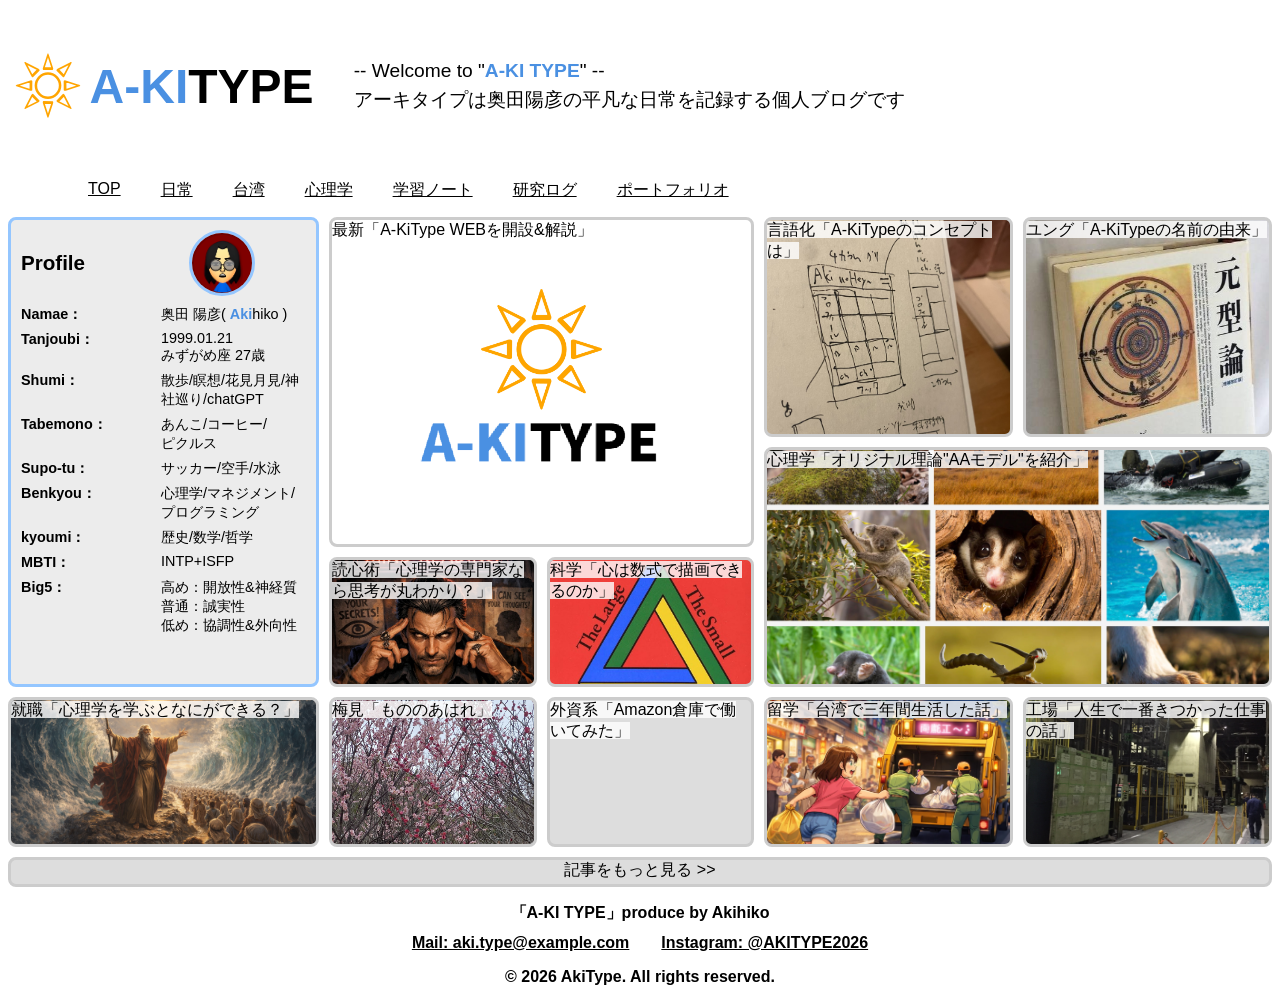
==== index.html @ 33f0a990 "Add files via upload" ====
<!doctype html>
<html lang="ja">
<head>
    <meta charset="UTF-8">
    <meta name="viewport" content="width=device-width, initial-scale=1.0">
    <title>AkiTypeTop</title>
    <link rel="icon" href="assets/img/favicon.svg" type="image/svg+xml">
    <link rel="stylesheet" href="css/style.css">
</head>

<body>
    <header class="site-header">
        <div class="header-container">
            <h1 class="site-title">
                <svg class="AkiTypeLogo" viewBox="0 0 210 297" class="logo-svg" xmlns="http://www.w3.org/2000/svg">

  <circle
    cx="105"
    cy="148.5"
    r="31.727201"
    fill="none"
    stroke="currentColor"
    stroke-width="6.61458" />

  <g
    fill="none"
    stroke="currentColor"
    stroke-width="13.5021"
    stroke-linejoin="round"
    stroke-linecap="round"
    stroke-dasharray="324.05, 13.5021">

    <path id="path10" transform="matrix(-.23377 .18299 -.35858 -.38668 90.042 112.1)" d="m57.413 85.015-44.49-65.585 79.043-5.737z"/>
    <path id="path12" transform="matrix(.23377 .18299 .35858 -.38668 120.05 112.1)" d="m57.413 85.015-44.49-65.585 79.043-5.737z"/>
    <path id="path13" transform="matrix(.23377 -.18299 .35858 .38668 120.05 184.74)" d="m57.413 85.015-44.49-65.585 79.043-5.737z"/>
    <path id="path14" transform="matrix(-.23377 -.18299 -.35858 .38668 90.042 184.74)" d="m57.413 85.015-44.49-65.585 79.043-5.737-17.277 35.661z"/>
    <path id="path15" transform="matrix(-.29469 -.035906 .019871 -.52698 120.13 114.7)" d="m57.413 85.015-44.49-65.585 79.043-5.737z"/>
    <path id="path16" transform="matrix(-.29469 .035906 .019871 .52698 120.13 182.3)" d="m57.413 85.015-44.49-65.585 79.043-5.737-17.277 35.661z"/>
    <path id="path17" transform="matrix(-.035906 -.29469 -.52698 .019871 70.834 163.68)" d="m57.413 85.015-44.49-65.585 79.043-5.737z"/>
    <path id="path18" transform="matrix(.035906 -.29469 .52698 .019871 139.17 163.68)" d="m57.413 85.015-44.49-65.585 79.043-5.737z"/>

  </g></svg>
                <p class="title-logo"><span class="logo-tecture">A-KI</span>TYPE</p>
            </h1>
            <div class="header-intro">
                <p>-- Welcome to "<span class="header-intro-aki">A-KI TYPE</span>" --</p>
                <p>アーキタイプは奥田陽彦の平凡な日常を記録する個人ブログです</p>
            </div>
        </div>

            <nav class="nav">
                <ul>
                    <ul><a href="#">TOP</a></ul>
                    <ul><a href="#">日常</a></ul>
                    <ul><a href="#">台湾</a></ul>
                    <ul><a href="#">心理学</a></ul>
                    <ul><a href="#">学習ノート</a></ul>
                    <ul><a href="#">研究ログ</a></ul>
                    <ul><a href="#">ポートフォリオ</a></ul>
                </ul>
            </nav>
    </header>

    <main>
        <div class="container">
            <div class="box-profile" id="AkiProfile">
                <dl class="profile-list">
                    <div class="display-row profile-title">
                        <dt><h3>Profile</h3></dt>
                        <dd><img src="assets\img\profile.png" alt="akihiko" class="profile-image"></dd>
                    </div>
                    <div class="display-row">
                        <dt>Namae：</dt>
                        <dd>奥田 陽彦( <span>Aki</span>hiko )</dd></div>
                    <div class="display-row">
                        <dt>Tanjoubi：</dt>
                        <dd>1999.01.21<br>みずがめ座 27歳</dd>
                    </div>
                    <div class="display-row">
                        <dt>Shumi：</dt>
                        <dd>散歩/瞑想/花見月見/神社巡り/chatGPT</dd>
                    </div>
                    <div class="display-row">
                        <dt>Tabemono：</dt>
                        <dd>あんこ/コーヒー/<br>ピクルス</dd>
                    </div>
                    <div class="display-row">
                        <dt>Supo-tu：</dt>
                        <dd>サッカー/空手/水泳</dd>
                    </div>
                    <div class="display-row">
                        <dt>Benkyou：</dt>
                        <dd>心理学/マネジメント/プログラミング</dd>
                    </div>
                    <div class="display-row">
                        <dt>kyoumi：</dt>
                        <dd>歴史/数学/哲学</dd>
                    </div>
                    <div class="display-row">
                        <dt>MBTI：</dt>
                        <dd>INTP+ISFP</dd>
                    </div>
                    <div class="display-row">
                        <dt>Big5：</dt>
                        <dd>高め：開放性&神経質<br>
                            普通：誠実性<br>
                            低め：協調性&外向性</dd>
                    </div>
                </dl>
            </div>
            <div class="item box-big1" id="high-left">
                <span class="item-text">最新「A-KiType WEBを開設&解説」</span>
            </div>
            <div class="item" id="high-center">
                <span class="item-text">言語化「A-KiTypeのコンセプトは」</span>
            </div>
            <div class="item box-big4" id="high-right">
                <span class="item-text">ユング「A-KiTypeの名前の由来」</span>
            </div>

            <div class="item" id="middle-left">
                <span class="item-text">読心術「心理学の専門家なら思考が丸わかり？」</span>
            </div>
            <div class="item" id="middle-center">
                <span class="item-text">科学「心は数式で描画できるのか」</span>
            </div>
            <div class="item box-big3" id="middle-right">
                <span class="item-text">心理学「オリジナル理論"AAモデル"を紹介」</span>
            </div>

            <div class="item" id="low-left">
                <span class="item-text">就職「心理学を学ぶとなにができる？」</span>
            </div>
            <div class="item box-big2" id="low-leftcenter">
                <span class="item-text">梅見「もののあはれ」</span>
            </div>
            <div class="item" id="low-center">
                <span class="item-text">外資系「Amazon倉庫で働いてみた」</span>
            </div>
            <div class="item" id="low-rightcenter">
                <span class="item-text">留学「台湾で三年間生活した話」</span>
            </div>
            <div class="item" id="low-right">
                <span class="item-text">工場「人生で一番きつかった仕事の話」</span>
            </div>
            <div class="item box-big5" id="bottom">
                <span class="item-text">記事をもっと見る >></span>
            </div>

        </div>

    </main>
    
    <footer class="site-footer">
        <p class="footer-credit">「A-KI TYPE」produce by Akihiko</p>
        <div class="footer-contact">
            <a href="mailto:aki.type@example.com">Mail: aki.type@example.com</a>
            <a href="https://www.instagram.com/akitype2026?igsh=Z2lkZTBjc3MzNHZu&utm_source=qr">Instagram: @AKITYPE2026</a>
        </div>
        <p>© 2026 AkiType. All rights reserved.</p>
    </footer>
</body>
</html>
---- css/style.css ----
body {
  font-family: "Trebuchet MS", "Helvetica", "Arial", sans-serif;
}
/* ヘッダーロゴ */
.site-title{
  display: flex;
  align-items: center;
  gap: 0.1rem;
}

.site-title .AkiTypeLogo{
  width: 80px;
  height: auto;
  vertical-align: middle;
  color: orange;
}
.AkiTypeLogo:hover{
  transition: transform 1.0s ease;
  transform: rotate(180deg);
}

.title-logo{
  margin: 0;
  font-family: "Trebuchet MS", "Helvetica", "Arial", sans-serif;
  font-size: 3.0rem;
  font-weight: 800;
  text-transform: uppercase;
  
}
.logo-tecture{
  color: #4a90e2;
}

.title-logo:hover{
  -webkit-background-clip: text;
  background-clip: text;
  -webkit-text-fill-color: transparent;
  background-image: -webkit-linear-gradient(left, #f69, #fc0, #3c3, #09f, #96f);
  background-image: -moz-linear-gradient(left, #f69, #fc0, #3c3, #09f, #96f);
  background-image: -o-linear-gradient(left, #f69, #fc0, #3c3, #09f, #96f);
  background-image: -ms-linear-gradient(left, #f69, #fc0, #3c3, #09f, #96f);
}


.header-container{
  display: flex;
  gap: 40px;
  align-items: center;
}
.header-intro{
  font-size: 1.2rem;
  gap: 5px;
  font-weight: normal;
  text-decoration: none;
  display: flex;
  flex-direction: column;
  text-align: left;
}
.header-intro p{
  margin:0;
}
.header-intro-aki{
  font-weight: bold;
  color: #4a90e2;
}

/*ナビゲーション*/  
.nav ul{
  display: flex;
  font-weight: 500;
}
a{
  color: inherit;
}
a:hover{
  color: #4a90e2;
  transition: transform 1.0s ease;
  transform: rotateY(360deg);
}

.item{
  background: #ddd;
  padding: 0px;
  border-radius: 8px;
  border: 3px solid #ccc;
  transition: all 0.3s ease;
  overflow: hidden;
}
.item-text{
  background-color: rgba(255, 255, 255, 0.8);
  padding: 0px;
  font-weight: 500;
}
.item:hover{
  background: rgba(255, 255, 255, 0.8);
  filter: blur(1px);
  transform: scale(1.025);
}
#AkiProfile{
  background: #ececec;
  padding: 10px;
  border-radius: 8px;
  border: 3px solid #94c6ff;
  transition: all 0.3s ease;
} 
#AkiProfile:hover{
  background: #94c6ff;
  border-radius: 8px;
  border: 3px solid #94c6ff;
  filter: blur(0px);
  transform: scale(1.0);
}

/*グリッドレイアウト*/
.container {
  display: grid;
  gap: 10px;
  grid-template-columns: 1.5fr 1.0fr 1.0fr 1.2fr 1.2fr;
  grid-template-rows: 220px 100px 130px 150px 30px;
}
.box-profile {
  grid-row: 1 / span 3;
  /*border: 3px solid orange;
  background-color: rgb(254, 254, 122);*/
}
.box-big1 {
  grid-column: 2 / span 2;
  grid-row: 1 / span 2;
}
.box-big3 {
  grid-column: 4 / span 2;
  grid-row: 2 / span 2;
}
.box-big4 {
  grid-column: 5 / span 1;
  grid-row: 1 / span 1;
}
.box-big5 {
  grid-column: 1 / span 5;
  grid-row: 5 / span 1;
  text-align: center;
}
.box-big5 .item-text{
  background-color: transparent;
}
#high-right{
  background-image: url("../assets/img/A-KiTypeの名前の由来img.jpeg");
  background-size: cover;
  background-position: center;
}
#high-center{
  background-image: url("../assets/img/A-KiTypeのコンセプトはimg.jpeg");
  background-size: cover;
  background-position: center;
}
#high-left{
  background-image: url("../assets/img/AkiTypeを開設&解説img.webp");
  background-size: cover;
  background-position: center;
}
#middle-left{
  background-image: url("../assets/img/心理学の専門家なら人の思考は丸わかりimg.jpeg");
  background-size: cover;
  background-position: center;
}
#middle-center{
  background-image: url("../assets/img/心は数式で描画できるのかimg.jpeg");
  background-size: cover;
  background-position: center;
}
#middle-right{
  background-image: url("../assets/img/オリジナル理論“AAモデル”を紹介img.jpeg");
  background-size: cover;
  background-position: center;
}
#low-left{
  background-image: url("../assets/img/心理学を学ぶと何ができる？img.jpeg");
  background-size: cover;
  background-position: center;
}
#low-leftcenter{
  background-image: url("../assets/img/もののあはれimg.jpeg");
  background-size: cover;
  background-position: center;
}
#low-center{
  background-image: url("../assets/img/Amazon倉庫で働いてみたimg.jpeg");
  background-size: cover;
  background-position: center;
}
#low-rightcenter{
  background-image: url("../assets/img/taiwan-trashcar.jpeg");
  background-size: cover;
  background-position: center;
}
#low-right{
  background-image: url("../assets/img/人生で一番きつかった仕事img.jpeg");
  background-size: cover;
  background-position: center;
}


/*プロフィール*/
.profile-title{
  display: grid;
  grid-template-columns: 100px 1fr;
  gap: 10px;
  margin-bottom: 0%;
  padding-bottom: 0%;
}
.profile-title dt{
  font-size: 1.1rem;
}
.profile-title dd{
  padding-left: 10%;
}
.profile-image{
  width: 60px;
  height: 60px;
  border-radius: 50%;
  object-fit: cover;
  object-position: center;
  border: 3px solid #94c6ff;
}
.profile-list{
  margin: 0;
  font-size: 0.9rem;
}
.display-row{
  display: grid;
  grid-template-columns: 100px 1fr;
  margin-bottom: 6px;
}
.display-row dt{
  font-weight: bold;
}
.display-row dd span{
  color:#4a90e2;
  font-weight: bold;
}

/*フッター*/
.site-footer {
  gap: 2rem;
  font-weight: bold;
  text-align: center;
}
.footer-credit{
  margin-bottom: 10px;
}
.footer-contact{
  display: flex;
  justify-content: center;
  gap: 2rem;
}
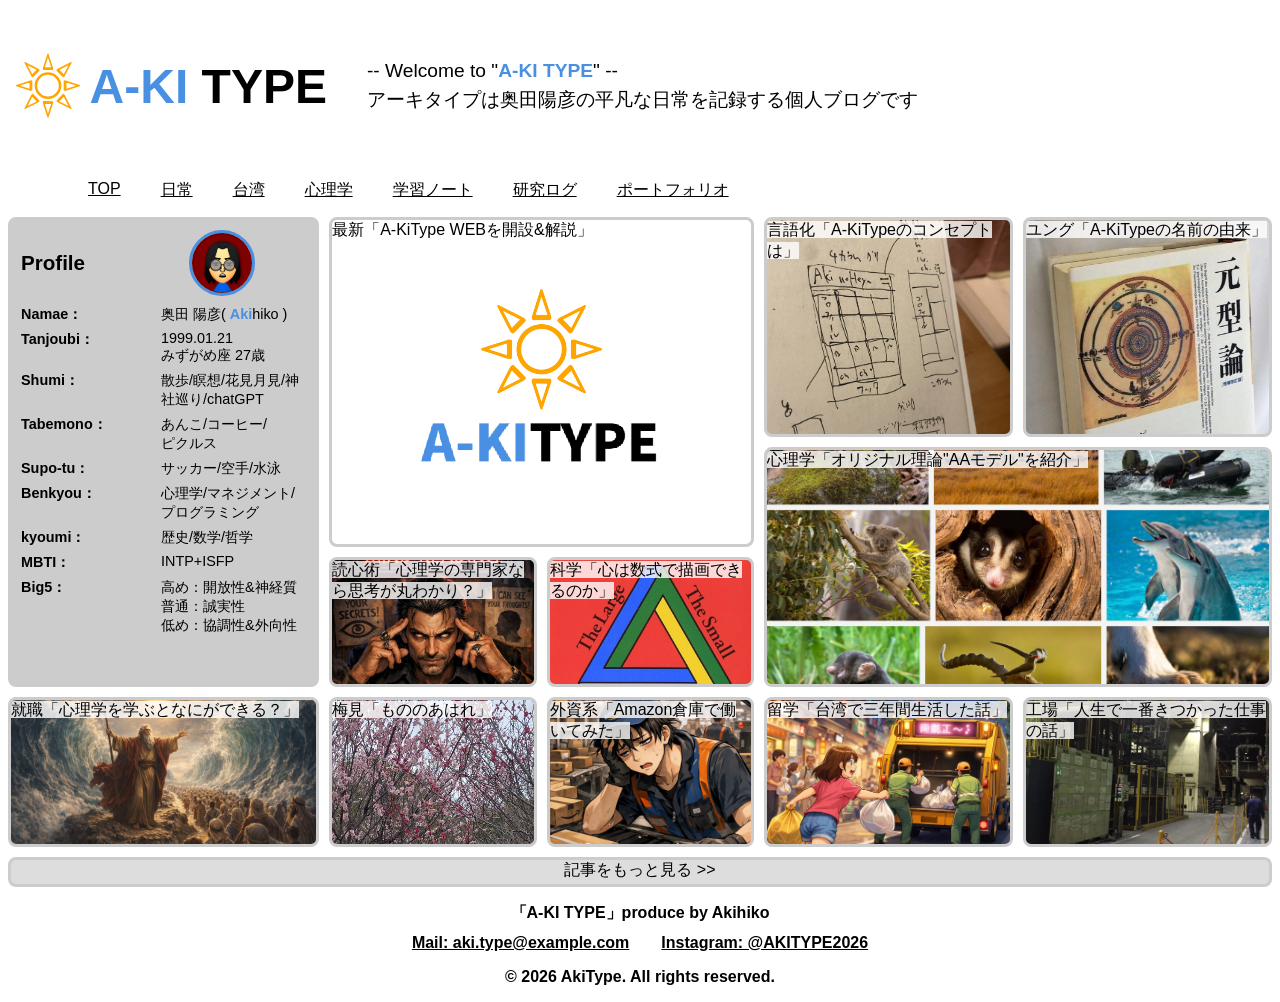
==== commit 34c0531a: "サイトロゴの構造を変更し、レスポンシブデザインを改善" ====
--- a/index.html
+++ b/index.html
@@ -11,6 +11,7 @@
 <body>
     <header class="site-header">
         <div class="header-container">
+            <div class="site-logo">
             <h1 class="site-title">
                 <svg class="AkiTypeLogo" viewBox="0 0 210 297" class="logo-svg" xmlns="http://www.w3.org/2000/svg">
 
@@ -40,8 +41,12 @@
     <path id="path18" transform="matrix(.035906 -.29469 .52698 .019871 139.17 163.68)" d="m57.413 85.015-44.49-65.585 79.043-5.737z"/>
 
   </g></svg>
-                <p class="title-logo"><span class="logo-tecture">A-KI</span>TYPE</p>
+                <p class="title-logo">
+                    <span class="logo-AKI">A-KI</span>
+                    <span class="logo-TYPE">TYPE</span>
+                </p>
             </h1>
+            </div>
             <div class="header-intro">
                 <p>-- Welcome to "<span class="header-intro-aki">A-KI TYPE</span>" --</p>
                 <p>アーキタイプは奥田陽彦の平凡な日常を記録する個人ブログです</p>
--- a/css/style.css
+++ b/css/style.css
@@ -1,255 +1,312 @@
-body {
-  font-family: "Trebuchet MS", "Helvetica", "Arial", sans-serif;
-}
-/* ヘッダーロゴ */
-.site-title{
-  display: flex;
-  align-items: center;
-  gap: 0.1rem;
-}
-
-.site-title .AkiTypeLogo{
-  width: 80px;
-  height: auto;
-  vertical-align: middle;
-  color: orange;
-}
-.AkiTypeLogo:hover{
-  transition: transform 1.0s ease;
-  transform: rotate(180deg);
-}
-
-.title-logo{
-  margin: 0;
-  font-family: "Trebuchet MS", "Helvetica", "Arial", sans-serif;
-  font-size: 3.0rem;
-  font-weight: 800;
-  text-transform: uppercase;
-  
-}
-.logo-tecture{
-  color: #4a90e2;
-}
-
-.title-logo:hover{
-  -webkit-background-clip: text;
-  background-clip: text;
-  -webkit-text-fill-color: transparent;
-  background-image: -webkit-linear-gradient(left, #f69, #fc0, #3c3, #09f, #96f);
-  background-image: -moz-linear-gradient(left, #f69, #fc0, #3c3, #09f, #96f);
-  background-image: -o-linear-gradient(left, #f69, #fc0, #3c3, #09f, #96f);
-  background-image: -ms-linear-gradient(left, #f69, #fc0, #3c3, #09f, #96f);
-}
-
-
-.header-container{
-  display: flex;
-  gap: 40px;
-  align-items: center;
-}
-.header-intro{
-  font-size: 1.2rem;
-  gap: 5px;
-  font-weight: normal;
-  text-decoration: none;
-  display: flex;
-  flex-direction: column;
-  text-align: left;
-}
-.header-intro p{
-  margin:0;
-}
-.header-intro-aki{
-  font-weight: bold;
-  color: #4a90e2;
-}
-
-/*ナビゲーション*/  
-.nav ul{
-  display: flex;
-  font-weight: 500;
-}
-a{
-  color: inherit;
-}
-a:hover{
-  color: #4a90e2;
-  transition: transform 1.0s ease;
-  transform: rotateY(360deg);
-}
-
-.item{
-  background: #ddd;
-  padding: 0px;
-  border-radius: 8px;
-  border: 3px solid #ccc;
-  transition: all 0.3s ease;
-  overflow: hidden;
-}
-.item-text{
-  background-color: rgba(255, 255, 255, 0.8);
-  padding: 0px;
-  font-weight: 500;
-}
-.item:hover{
-  background: rgba(255, 255, 255, 0.8);
-  filter: blur(1px);
-  transform: scale(1.025);
-}
-#AkiProfile{
-  background: #ececec;
-  padding: 10px;
-  border-radius: 8px;
-  border: 3px solid #94c6ff;
-  transition: all 0.3s ease;
-} 
-#AkiProfile:hover{
-  background: #94c6ff;
-  border-radius: 8px;
-  border: 3px solid #94c6ff;
-  filter: blur(0px);
-  transform: scale(1.0);
-}
-
-/*グリッドレイアウト*/
-.container {
-  display: grid;
-  gap: 10px;
-  grid-template-columns: 1.5fr 1.0fr 1.0fr 1.2fr 1.2fr;
-  grid-template-rows: 220px 100px 130px 150px 30px;
-}
-.box-profile {
-  grid-row: 1 / span 3;
-  /*border: 3px solid orange;
-  background-color: rgb(254, 254, 122);*/
-}
-.box-big1 {
-  grid-column: 2 / span 2;
-  grid-row: 1 / span 2;
-}
-.box-big3 {
-  grid-column: 4 / span 2;
-  grid-row: 2 / span 2;
-}
-.box-big4 {
-  grid-column: 5 / span 1;
-  grid-row: 1 / span 1;
-}
-.box-big5 {
-  grid-column: 1 / span 5;
-  grid-row: 5 / span 1;
-  text-align: center;
-}
-.box-big5 .item-text{
-  background-color: transparent;
-}
-#high-right{
-  background-image: url("../assets/img/A-KiTypeの名前の由来img.jpeg");
-  background-size: cover;
-  background-position: center;
-}
-#high-center{
-  background-image: url("../assets/img/A-KiTypeのコンセプトはimg.jpeg");
-  background-size: cover;
-  background-position: center;
-}
-#high-left{
-  background-image: url("../assets/img/AkiTypeを開設&解説img.webp");
-  background-size: cover;
-  background-position: center;
-}
-#middle-left{
-  background-image: url("../assets/img/心理学の専門家なら人の思考は丸わかりimg.jpeg");
-  background-size: cover;
-  background-position: center;
-}
-#middle-center{
-  background-image: url("../assets/img/心は数式で描画できるのかimg.jpeg");
-  background-size: cover;
-  background-position: center;
-}
-#middle-right{
-  background-image: url("../assets/img/オリジナル理論“AAモデル”を紹介img.jpeg");
-  background-size: cover;
-  background-position: center;
-}
-#low-left{
-  background-image: url("../assets/img/心理学を学ぶと何ができる？img.jpeg");
-  background-size: cover;
-  background-position: center;
-}
-#low-leftcenter{
-  background-image: url("../assets/img/もののあはれimg.jpeg");
-  background-size: cover;
-  background-position: center;
-}
-#low-center{
-  background-image: url("../assets/img/Amazon倉庫で働いてみたimg.jpeg");
-  background-size: cover;
-  background-position: center;
-}
-#low-rightcenter{
-  background-image: url("../assets/img/taiwan-trashcar.jpeg");
-  background-size: cover;
-  background-position: center;
-}
-#low-right{
-  background-image: url("../assets/img/人生で一番きつかった仕事img.jpeg");
-  background-size: cover;
-  background-position: center;
-}
-
-
-/*プロフィール*/
-.profile-title{
-  display: grid;
-  grid-template-columns: 100px 1fr;
-  gap: 10px;
-  margin-bottom: 0%;
-  padding-bottom: 0%;
-}
-.profile-title dt{
-  font-size: 1.1rem;
-}
-.profile-title dd{
-  padding-left: 10%;
-}
-.profile-image{
-  width: 60px;
-  height: 60px;
-  border-radius: 50%;
-  object-fit: cover;
-  object-position: center;
-  border: 3px solid #94c6ff;
-}
-.profile-list{
-  margin: 0;
-  font-size: 0.9rem;
-}
-.display-row{
-  display: grid;
-  grid-template-columns: 100px 1fr;
-  margin-bottom: 6px;
-}
-.display-row dt{
-  font-weight: bold;
-}
-.display-row dd span{
-  color:#4a90e2;
-  font-weight: bold;
-}
-
-/*フッター*/
-.site-footer {
-  gap: 2rem;
-  font-weight: bold;
-  text-align: center;
-}
-.footer-credit{
-  margin-bottom: 10px;
-}
-.footer-contact{
-  display: flex;
-  justify-content: center;
-  gap: 2rem;
-}+body {
+  font-family: "Trebuchet MS", "Helvetica", "Arial", sans-serif;
+}
+@media (max-width: 768px) {
+  body{
+    font-size: 14px;
+  }
+}
+/* ヘッダーロゴ */
+.site-title{
+  display: flex;
+  align-items: center;
+  gap: 0.1rem;
+}
+
+.site-title .AkiTypeLogo{
+  width: 80px;
+  height: auto;
+  vertical-align: middle;
+  color: orange;
+}
+.AkiTypeLogo:hover{
+  transition: transform 1.0s ease;
+  transform: rotate(180deg);
+}
+
+.title-logo{
+  margin: 0;
+  font-family: "Trebuchet MS", "Helvetica", "Arial", sans-serif;
+  font-size: 3.0rem;
+  font-weight: 800;
+  text-transform: uppercase;
+  
+}
+.logo-AKI{
+  color: #4a90e2;
+  margin: 0;
+}
+.logo-TYPE{
+  /* color: #f69; */
+  margin: 0;
+}
+
+.title-logo:hover{
+  -webkit-background-clip: text;
+  background-clip: text;
+  -webkit-text-fill-color: transparent;
+  background-image: -webkit-linear-gradient(left, #f69, #fc0, #3c3, #09f, #96f);
+  background-image: -moz-linear-gradient(left, #f69, #fc0, #3c3, #09f, #96f);
+  background-image: -o-linear-gradient(left, #f69, #fc0, #3c3, #09f, #96f);
+  background-image: -ms-linear-gradient(left, #f69, #fc0, #3c3, #09f, #96f);
+}
+
+.header-container{
+  display: flex;
+  gap: 40px;
+  align-items: center;
+}
+@media (max-width: 768px) {
+  .header-container{
+    flex-direction: column;
+    gap: 20px;
+  }
+  .site-logo{
+    display: flex;
+    justify-content: flex start;
+    margin: 50px 0;
+  }
+  .AkiTypeLogo{
+    width: 200px;
+    height: 200px;
+    display: block;
+    flex-shrink: 0;
+  }
+  .title-logo{
+    display: flex;
+    flex-direction: column;
+    justify-content: flex start;
+    line-height: 0.95;
+    margin-top: 2px;
+  }
+  .nav {
+    display: none;
+  }
+}
+.header-intro{
+  font-size: 1.2rem;
+  gap: 5px;
+  font-weight: normal;
+  text-decoration: none;
+  display: flex;
+  flex-direction: column;
+  text-align: left;
+}
+.header-intro p{
+  margin:0;
+}
+.header-intro-aki{
+  font-weight: bold;
+  color: #4a90e2;
+}
+@media (max-width: 768px) {
+  .header-intro{
+    text-align: center;
+    margin-top: 0;
+    margin-bottom: 50px;
+  }
+}
+
+/*ナビゲーション*/  
+.nav ul{
+  display: flex;
+  font-weight: 500;
+}
+a{
+  color: inherit;
+}
+a:hover{
+  color: #4a90e2;
+  transition: transform 1.0s ease;
+  transform: rotateY(360deg);
+}
+
+.item{
+  background: #ddd;
+  padding: 0px;
+  border-radius: 8px;
+  border: 3px solid #ccc;
+  transition: all 0.3s ease;
+  overflow: hidden;
+}
+.item-text{
+  background-color: rgba(255, 255, 255, 0.8);
+  padding: 0px;
+  font-weight: 500;
+}
+.item:hover{
+  background: rgba(255, 255, 255, 0.8);
+  transform: scale(1.025);
+}
+#AkiProfile{
+  background: #ccc;
+  padding: 10px;
+  border-radius: 8px;
+  border: 3px solid #ccc;
+  transition: all 0.3s ease;
+} 
+#AkiProfile:hover{
+  background: #94c6ff;
+  border-radius: 8px;
+  border: 3px solid #94c6ff;
+  filter: blur(0px);
+  transform: scale(1.0);
+}
+
+/*グリッドレイアウト*/
+.container {
+  display: grid;
+  gap: 10px;
+  grid-template-columns: 1.5fr 1.0fr 1.0fr 1.2fr 1.2fr;
+  grid-template-rows: 220px 100px 130px 150px 30px;
+}
+.box-profile {
+  grid-row: 1 / span 3;
+}
+.box-big1 {
+  grid-column: 2 / span 2;
+  grid-row: 1 / span 2;
+}
+.box-big3 {
+  grid-column: 4 / span 2;
+  grid-row: 2 / span 2;
+}
+.box-big4 {
+  grid-column: 5 / span 1;
+  grid-row: 1 / span 1;
+}
+.box-big5 {
+  grid-column: 1 / span 5;
+  grid-row: 5 / span 1;
+  text-align: center;
+}
+.box-big5 .item-text{
+  background-color: transparent;
+}
+#high-right{
+  background-image: url("../assets/img/A-KiTypeの名前の由来img.jpeg");
+  background-size: cover;
+  background-position: center;
+}
+#high-center{
+  background-image: url("../assets/img/A-KiTypeのコンセプトはimg.jpeg");
+  background-size: cover;
+  background-position: center;
+}
+#high-left{
+  background-image: url("../assets/img/AkiTypeを開設&解説img.webp");
+  background-size: cover;
+  background-position: center;
+}
+#middle-left{
+  background-image: url("../assets/img/心理学の専門家なら人の思考は丸わかりimg.jpeg");
+  background-size: cover;
+  background-position: center;
+}
+#middle-center{
+  background-image: url("../assets/img/心は数式で描画できるのかimg.jpeg");
+  background-size: cover;
+  background-position: center;
+}
+#middle-right{
+  background-image: url("../assets/img/オリジナル理論“AAモデル”を紹介img.jpeg");
+  background-size: cover;
+  background-position: center;
+}
+#low-left{
+  background-image: url("../assets/img/心理学を学ぶと何ができる？img.jpeg");
+  background-size: cover;
+  background-position: center;
+}
+#low-leftcenter{
+  background-image: url("../assets/img/もののあはれimg.jpeg");
+  background-size: cover;
+  background-position: center;
+}
+#low-center{
+  background-image: url("../assets/img/amazon倉庫で働いてみたimg.jpeg");
+  background-size: cover;
+  background-position: center;
+}
+#low-rightcenter{
+  background-image: url("../assets/img/taiwan-trashcar.jpeg");
+  background-size: cover;
+  background-position: center;
+}
+#low-right{
+  background-image: url("../assets/img/人生で一番きつかった仕事img.jpeg");
+  background-size: cover;
+  background-position: center;
+}
+@media (max-width: 768px) {
+  .container {
+    grid-template-columns: 1fr;
+    grid-template-rows: auto;
+  }
+  #high-right, #high-center, #high-left, #middle-left, #middle-center, #middle-right, #low-left, #low-leftcenter, #low-center, #low-rightcenter, #low-right {
+    grid-column: 1 / span 1;
+    grid-row: auto;
+    min-height: 200px;
+  }
+  .box-big5  {
+    grid-column: auto;
+    grid-row: 15 / span 1;
+    height: 20px;
+  }
+}
+
+/*プロフィール*/
+.profile-title{
+  display: grid;
+  grid-template-columns: 100px 1fr;
+  gap: 10px;
+  margin-bottom: 0%;
+  padding-bottom: 0%;
+}
+.profile-title dt{
+  font-size: 1.1rem;
+}
+.profile-title dd{
+  padding-left: 10%;
+}
+.profile-image{
+  width: 60px;
+  height: 60px;
+  border-radius: 50%;
+  object-fit: cover;
+  object-position: center;
+  border: 3px solid #4a90e2;
+}
+.profile-list{
+  margin: 0;
+  font-size: 0.9rem;
+}
+.display-row{
+  display: grid;
+  grid-template-columns: 100px 1fr;
+  margin-bottom: 6px;
+}
+.display-row dt{
+  font-weight: bold;
+}
+.display-row dd span{
+  color: #4a90e2;
+  font-weight: bold;
+}
+
+/*フッター*/
+.site-footer {
+  gap: 2rem;
+  font-weight: bold;
+  text-align: center;
+}
+.footer-credit{
+  margin-bottom: 10px;
+}
+.footer-contact{
+  display: flex;
+  justify-content: center;
+  gap: 2rem;
+}
+
+/*committee test*/
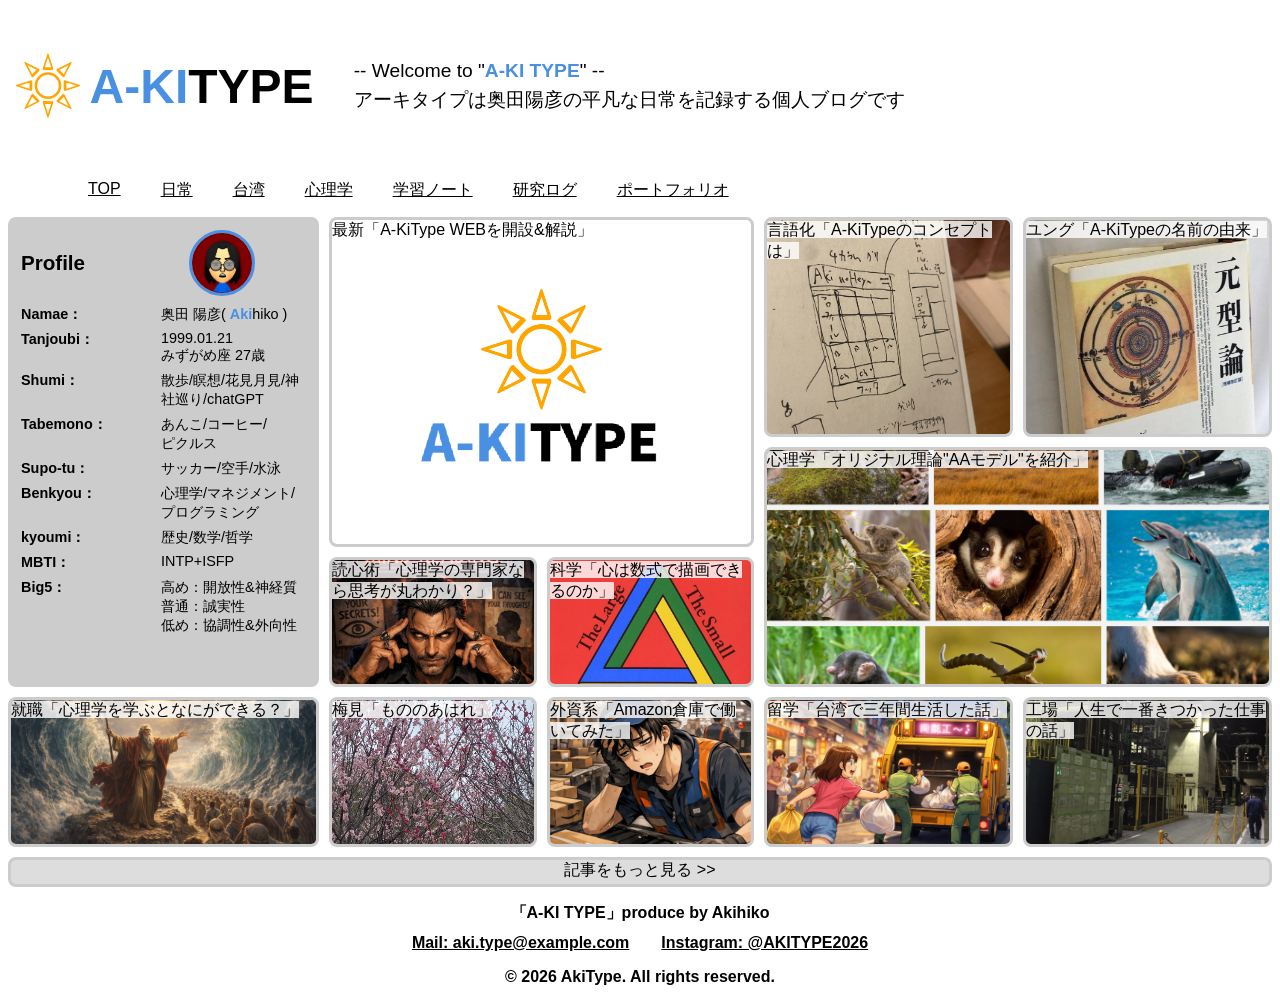
==== commit 34c36857: "AKITYPEロゴを調整" ====
--- a/index.html
+++ b/index.html
@@ -42,8 +42,7 @@
 
   </g></svg>
                 <p class="title-logo">
-                    <span class="logo-AKI">A-KI</span>
-                    <span class="logo-TYPE">TYPE</span>
+                    <span class="logo-AKI">A-KI</span><span class="logo-TYPE">TYPE</span>
                 </p>
             </h1>
             </div>
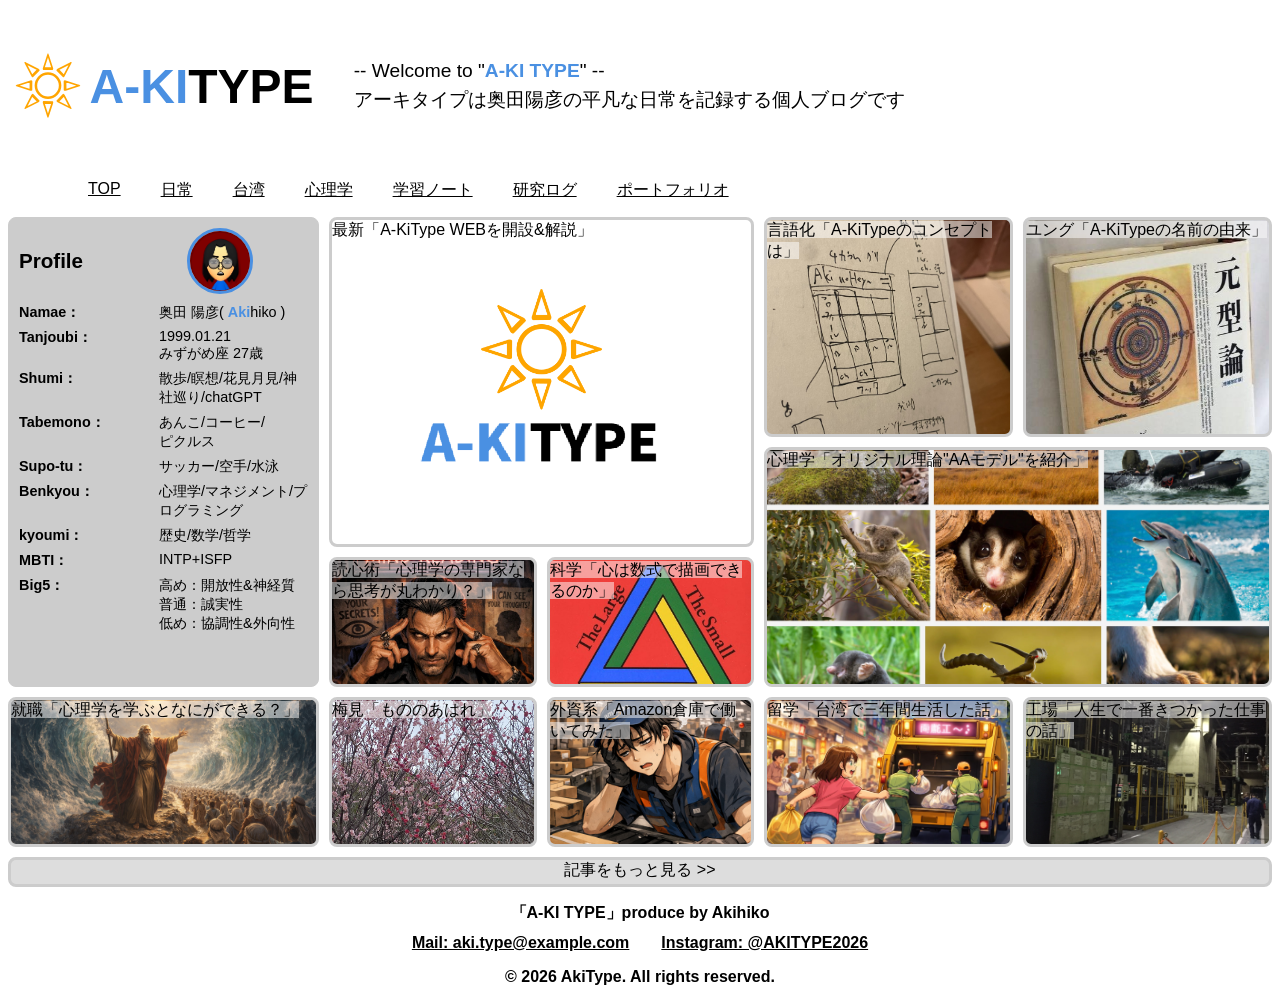
==== commit 178070e2: "サイトのレイアウトを改善、記事リストページを追加。不要なファイルを削除し、CSSスタイルを整理。" ====
--- a/index.html
+++ b/index.html
@@ -3,9 +3,10 @@
 <head>
     <meta charset="UTF-8">
     <meta name="viewport" content="width=device-width, initial-scale=1.0">
-    <title>AkiTypeTop</title>
+    <title>AkiType-MyFirstWeb-</title>
     <link rel="icon" href="assets/img/favicon.svg" type="image/svg+xml">
     <link rel="stylesheet" href="css/style.css">
+    <link rel="stylesheet" href="css/index.css">
 </head>
 
 <body>
@@ -14,33 +15,30 @@
             <div class="site-logo">
             <h1 class="site-title">
                 <svg class="AkiTypeLogo" viewBox="0 0 210 297" class="logo-svg" xmlns="http://www.w3.org/2000/svg">
+                    <circle
+                        cx="105"
+                        cy="148.5"
+                        r="31.727201"
+                        fill="none"
+                        stroke="currentColor"
+                        stroke-width="6.61458" />
+                    <g
+                        fill="none"
+                        stroke="currentColor"
+                        stroke-width="13.5021"
+                        stroke-linejoin="round"
+                        stroke-linecap="round"
+                        stroke-dasharray="324.05, 13.5021">
 
-  <circle
-    cx="105"
-    cy="148.5"
-    r="31.727201"
-    fill="none"
-    stroke="currentColor"
-    stroke-width="6.61458" />
-
-  <g
-    fill="none"
-    stroke="currentColor"
-    stroke-width="13.5021"
-    stroke-linejoin="round"
-    stroke-linecap="round"
-    stroke-dasharray="324.05, 13.5021">
-
-    <path id="path10" transform="matrix(-.23377 .18299 -.35858 -.38668 90.042 112.1)" d="m57.413 85.015-44.49-65.585 79.043-5.737z"/>
-    <path id="path12" transform="matrix(.23377 .18299 .35858 -.38668 120.05 112.1)" d="m57.413 85.015-44.49-65.585 79.043-5.737z"/>
-    <path id="path13" transform="matrix(.23377 -.18299 .35858 .38668 120.05 184.74)" d="m57.413 85.015-44.49-65.585 79.043-5.737z"/>
-    <path id="path14" transform="matrix(-.23377 -.18299 -.35858 .38668 90.042 184.74)" d="m57.413 85.015-44.49-65.585 79.043-5.737-17.277 35.661z"/>
-    <path id="path15" transform="matrix(-.29469 -.035906 .019871 -.52698 120.13 114.7)" d="m57.413 85.015-44.49-65.585 79.043-5.737z"/>
-    <path id="path16" transform="matrix(-.29469 .035906 .019871 .52698 120.13 182.3)" d="m57.413 85.015-44.49-65.585 79.043-5.737-17.277 35.661z"/>
-    <path id="path17" transform="matrix(-.035906 -.29469 -.52698 .019871 70.834 163.68)" d="m57.413 85.015-44.49-65.585 79.043-5.737z"/>
-    <path id="path18" transform="matrix(.035906 -.29469 .52698 .019871 139.17 163.68)" d="m57.413 85.015-44.49-65.585 79.043-5.737z"/>
-
-  </g></svg>
+                        <path id="path10" transform="matrix(-.23377 .18299 -.35858 -.38668 90.042 112.1)" d="m57.413 85.015-44.49-65.585 79.043-5.737z"/>
+                        <path id="path12" transform="matrix(.23377 .18299 .35858 -.38668 120.05 112.1)" d="m57.413 85.015-44.49-65.585 79.043-5.737z"/>
+                        <path id="path13" transform="matrix(.23377 -.18299 .35858 .38668 120.05 184.74)" d="m57.413 85.015-44.49-65.585 79.043-5.737z"/>
+                        <path id="path14" transform="matrix(-.23377 -.18299 -.35858 .38668 90.042 184.74)" d="m57.413 85.015-44.49-65.585 79.043-5.737-17.277 35.661z"/>
+                        <path id="path15" transform="matrix(-.29469 -.035906 .019871 -.52698 120.13 114.7)" d="m57.413 85.015-44.49-65.585 79.043-5.737z"/>
+                        <path id="path16" transform="matrix(-.29469 .035906 .019871 .52698 120.13 182.3)" d="m57.413 85.015-44.49-65.585 79.043-5.737-17.277 35.661z"/>
+                        <path id="path17" transform="matrix(-.035906 -.29469 -.52698 .019871 70.834 163.68)" d="m57.413 85.015-44.49-65.585 79.043-5.737z"/>
+                        <path id="path18" transform="matrix(.035906 -.29469 .52698 .019871 139.17 163.68)" d="m57.413 85.015-44.49-65.585 79.043-5.737z"/></g>
+                </svg>
                 <p class="title-logo">
                     <span class="logo-AKI">A-KI</span><span class="logo-TYPE">TYPE</span>
                 </p>
--- a/css/style.css
+++ b/css/style.css
@@ -51,38 +51,7 @@
   background-image: -ms-linear-gradient(left, #f69, #fc0, #3c3, #09f, #96f);
 }
 
-.header-container{
-  display: flex;
-  gap: 40px;
-  align-items: center;
-}
-@media (max-width: 768px) {
-  .header-container{
-    flex-direction: column;
-    gap: 20px;
-  }
-  .site-logo{
-    display: flex;
-    justify-content: flex start;
-    margin: 50px 0;
-  }
-  .AkiTypeLogo{
-    width: 200px;
-    height: 200px;
-    display: block;
-    flex-shrink: 0;
-  }
-  .title-logo{
-    display: flex;
-    flex-direction: column;
-    justify-content: flex start;
-    line-height: 0.95;
-    margin-top: 2px;
-  }
-  .nav {
-    display: none;
-  }
-}
+
 .header-intro{
   font-size: 1.2rem;
   gap: 5px;
@@ -121,179 +90,6 @@
   transform: rotateY(360deg);
 }
 
-.item{
-  background: #ddd;
-  padding: 0px;
-  border-radius: 8px;
-  border: 3px solid #ccc;
-  transition: all 0.3s ease;
-  overflow: hidden;
-}
-.item-text{
-  background-color: rgba(255, 255, 255, 0.8);
-  padding: 0px;
-  font-weight: 500;
-}
-.item:hover{
-  background: rgba(255, 255, 255, 0.8);
-  transform: scale(1.025);
-}
-#AkiProfile{
-  background: #ccc;
-  padding: 10px;
-  border-radius: 8px;
-  border: 3px solid #ccc;
-  transition: all 0.3s ease;
-} 
-#AkiProfile:hover{
-  background: #94c6ff;
-  border-radius: 8px;
-  border: 3px solid #94c6ff;
-  filter: blur(0px);
-  transform: scale(1.0);
-}
-
-/*グリッドレイアウト*/
-.container {
-  display: grid;
-  gap: 10px;
-  grid-template-columns: 1.5fr 1.0fr 1.0fr 1.2fr 1.2fr;
-  grid-template-rows: 220px 100px 130px 150px 30px;
-}
-.box-profile {
-  grid-row: 1 / span 3;
-}
-.box-big1 {
-  grid-column: 2 / span 2;
-  grid-row: 1 / span 2;
-}
-.box-big3 {
-  grid-column: 4 / span 2;
-  grid-row: 2 / span 2;
-}
-.box-big4 {
-  grid-column: 5 / span 1;
-  grid-row: 1 / span 1;
-}
-.box-big5 {
-  grid-column: 1 / span 5;
-  grid-row: 5 / span 1;
-  text-align: center;
-}
-.box-big5 .item-text{
-  background-color: transparent;
-}
-#high-right{
-  background-image: url("../assets/img/A-KiTypeの名前の由来img.jpeg");
-  background-size: cover;
-  background-position: center;
-}
-#high-center{
-  background-image: url("../assets/img/A-KiTypeのコンセプトはimg.jpeg");
-  background-size: cover;
-  background-position: center;
-}
-#high-left{
-  background-image: url("../assets/img/AkiTypeを開設&解説img.webp");
-  background-size: cover;
-  background-position: center;
-}
-#middle-left{
-  background-image: url("../assets/img/心理学の専門家なら人の思考は丸わかりimg.jpeg");
-  background-size: cover;
-  background-position: center;
-}
-#middle-center{
-  background-image: url("../assets/img/心は数式で描画できるのかimg.jpeg");
-  background-size: cover;
-  background-position: center;
-}
-#middle-right{
-  background-image: url("../assets/img/オリジナル理論“AAモデル”を紹介img.jpeg");
-  background-size: cover;
-  background-position: center;
-}
-#low-left{
-  background-image: url("../assets/img/心理学を学ぶと何ができる？img.jpeg");
-  background-size: cover;
-  background-position: center;
-}
-#low-leftcenter{
-  background-image: url("../assets/img/もののあはれimg.jpeg");
-  background-size: cover;
-  background-position: center;
-}
-#low-center{
-  background-image: url("../assets/img/amazon倉庫で働いてみたimg.jpeg");
-  background-size: cover;
-  background-position: center;
-}
-#low-rightcenter{
-  background-image: url("../assets/img/taiwan-trashcar.jpeg");
-  background-size: cover;
-  background-position: center;
-}
-#low-right{
-  background-image: url("../assets/img/人生で一番きつかった仕事img.jpeg");
-  background-size: cover;
-  background-position: center;
-}
-@media (max-width: 768px) {
-  .container {
-    grid-template-columns: 1fr;
-    grid-template-rows: auto;
-  }
-  #high-right, #high-center, #high-left, #middle-left, #middle-center, #middle-right, #low-left, #low-leftcenter, #low-center, #low-rightcenter, #low-right {
-    grid-column: 1 / span 1;
-    grid-row: auto;
-    min-height: 200px;
-  }
-  .box-big5  {
-    grid-column: auto;
-    grid-row: 15 / span 1;
-    height: 20px;
-  }
-}
-
-/*プロフィール*/
-.profile-title{
-  display: grid;
-  grid-template-columns: 100px 1fr;
-  gap: 10px;
-  margin-bottom: 0%;
-  padding-bottom: 0%;
-}
-.profile-title dt{
-  font-size: 1.1rem;
-}
-.profile-title dd{
-  padding-left: 10%;
-}
-.profile-image{
-  width: 60px;
-  height: 60px;
-  border-radius: 50%;
-  object-fit: cover;
-  object-position: center;
-  border: 3px solid #4a90e2;
-}
-.profile-list{
-  margin: 0;
-  font-size: 0.9rem;
-}
-.display-row{
-  display: grid;
-  grid-template-columns: 100px 1fr;
-  margin-bottom: 6px;
-}
-.display-row dt{
-  font-weight: bold;
-}
-.display-row dd span{
-  color: #4a90e2;
-  font-weight: bold;
-}
-
 /*フッター*/
 .site-footer {
   gap: 2rem;
--- a/css/index.css
+++ b/css/index.css
@@ -0,0 +1,207 @@
+.header-container{
+  display: flex;
+  gap: 40px;
+  align-items: center;
+}
+@media (max-width: 768px) {
+  .header-container{
+    flex-direction: column;
+    gap: 20px;
+  }
+  .site-logo{
+    display: flex;
+    justify-content: flex start;
+    margin: 50px 0;
+  }
+  .AkiTypeLogo{
+    width: 200px;
+    height: 200px;
+    display: block;
+    flex-shrink: 0;
+  }
+  .title-logo{
+    display: flex;
+    flex-direction: column;
+    justify-content: flex start;
+    line-height: 0.95;
+    margin-top: 2px;
+  }
+  .nav {
+    display: none;
+    border: 0px 2px solid #ccc;
+  }
+}
+
+.item{
+  background: #ddd;
+  padding: 0px;
+  border-radius: 8px;
+  border: 3px solid #ccc;
+  transition: all 0.3s ease;
+  overflow: hidden;
+}
+.item-text{
+  font-size: 1.0rem;
+  background-color: rgba(255, 255, 255, 0.5);
+  padding: 0px;
+  font-weight: 500;
+}
+.item:hover{
+  background: rgba(255, 255, 255, 0.8);
+  transform: scale(1.025);
+}
+#AkiProfile{
+  background: #ccc;
+  padding: 10px;
+  border-radius: 8px;
+  border: 1px solid #ccc;
+  transition: all 0.3s ease;
+} 
+#AkiProfile:hover{
+  background: #94c6ff;
+  border-radius: 8px;
+  border: 1px solid #94c6ff;
+  filter: blur(0px);
+  transform: scale(1.0);
+}
+
+/*グリッドレイアウト*/
+.container {
+  display: grid;
+  gap: 10px;
+  grid-template-columns: 1.5fr 1.0fr 1.0fr 1.2fr 1.2fr;
+  grid-template-rows: 220px 100px 130px 150px 30px;
+}
+.box-profile {
+  grid-row: 1 / span 3;
+}
+.box-big1 {
+  grid-column: 2 / span 2;
+  grid-row: 1 / span 2;
+}
+.box-big3 {
+  grid-column: 4 / span 2;
+  grid-row: 2 / span 2;
+}
+.box-big4 {
+  grid-column: 5 / span 1;
+  grid-row: 1 / span 1;
+}
+.box-big5 {
+  grid-column: 1 / span 5;
+  grid-row: 5 / span 1;
+  text-align: center;
+}
+.box-big5 .item-text{
+  background-color: transparent;
+}
+#high-right{
+  background-image: url("../assets/img/A-KiTypeの名前の由来img.jpeg");
+  background-size: cover;
+  background-position: center;
+}
+#high-center{
+  background-image: url("../assets/img/A-KiTypeのコンセプトはimg.jpeg");
+  background-size: cover;
+  background-position: center;
+}
+#high-left{
+  background-image: url("../assets/img/AkiTypeを開設&解説img.webp");
+  background-size: cover;
+  background-position: center;
+}
+#middle-left{
+  background-image: url("../assets/img/心理学の専門家なら人の思考は丸わかりimg.jpeg");
+  background-size: cover;
+  background-position: center;
+}
+#middle-center{
+  background-image: url("../assets/img/心は数式で描画できるのかimg.jpeg");
+  background-size: cover;
+  background-position: center;
+}
+#middle-right{
+  background-image: url("../assets/img/オリジナル理論“AAモデル”を紹介img.jpeg");
+  background-size: cover;
+  background-position: center;
+}
+#low-left{
+  background-image: url("../assets/img/心理学を学ぶと何ができる？img.jpeg");
+  background-size: cover;
+  background-position: center;
+}
+#low-leftcenter{
+  background-image: url("../assets/img/もののあはれimg.jpeg");
+  background-size: cover;
+  background-position: center;
+}
+#low-center{
+  background-image: url("../assets/img/amazon倉庫で働いてみたimg.jpeg");
+  background-size: cover;
+  background-position: center;
+}
+#low-rightcenter{
+  background-image: url("../assets/img/taiwan-trashcar.jpeg");
+  background-size: cover;
+  background-position: center;
+}
+#low-right{
+  background-image: url("../assets/img/人生で一番きつかった仕事img.jpeg");
+  background-size: cover;
+  background-position: center;
+}
+@media (max-width: 768px) {
+  .container {
+    grid-template-columns: 1fr;
+    grid-template-rows: auto;
+  }
+  #high-right, #high-center, #high-left, #middle-left, #middle-center, #middle-right, #low-left, #low-leftcenter, #low-center, #low-rightcenter, #low-right {
+    grid-column: 1 / span 1;
+    grid-row: auto;
+    min-height: 200px;
+  }
+  .box-big5  {
+    grid-column: auto;
+    grid-row: 15 / span 1;
+    height: 20px;
+  }
+}
+
+/*プロフィール*/
+.profile-title{
+  display: grid;
+  grid-template-columns: 100px 1fr;
+  gap: 10px;
+  margin-bottom: 0%;
+  padding-bottom: 0%;
+}
+.profile-title dt{
+  font-size: 1.1rem;
+}
+.profile-title dd{
+  padding-left: 10%;
+}
+.profile-image{
+  width: 60px;
+  height: 60px;
+  border-radius: 50%;
+  object-fit: cover;
+  object-position: center;
+  border: 3px solid #4a90e2;
+}
+.profile-list{
+  margin: 0;
+  font-size: 0.9rem;
+}
+.display-row{
+  display: grid;
+  grid-template-columns: 100px 1fr;
+  margin-bottom: 6px;
+}
+.display-row dt{
+  font-weight: bold;
+}
+.display-row dd span{
+  color: #4a90e2;
+  font-weight: bold;
+}
